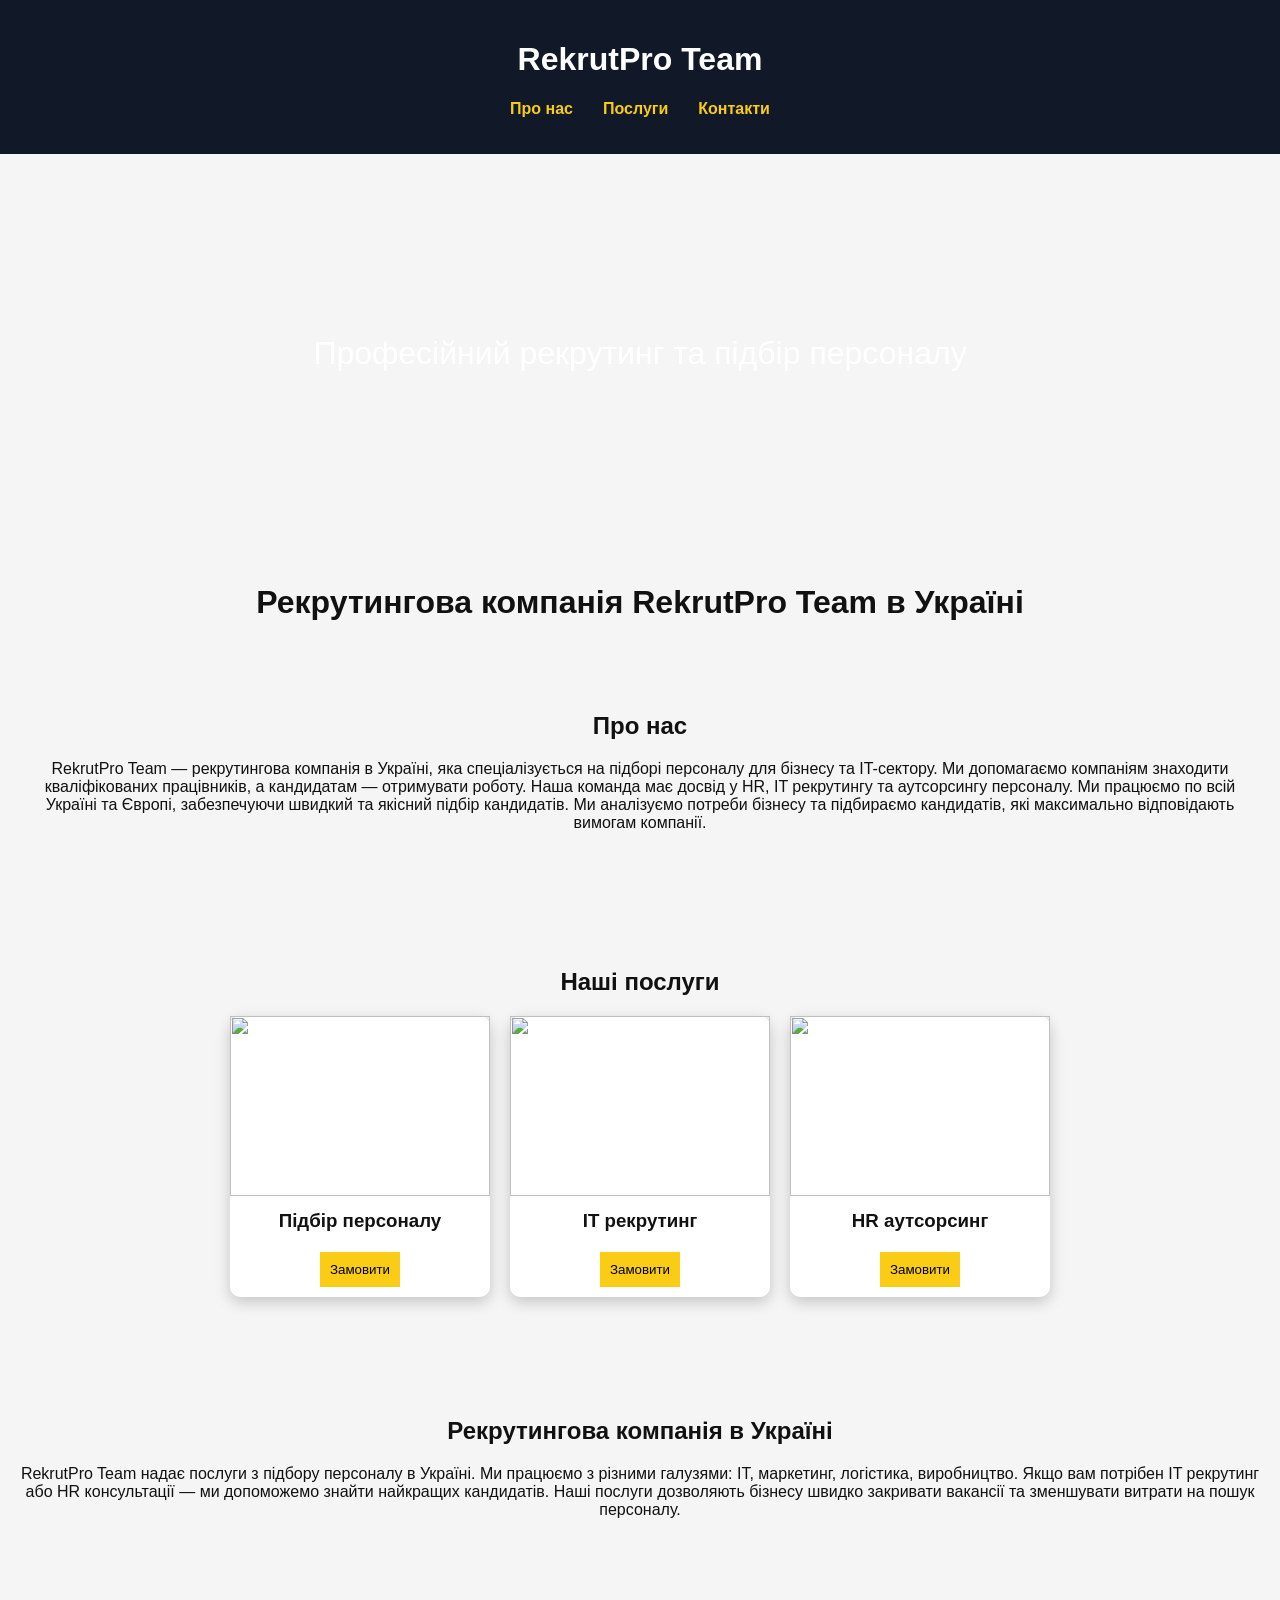
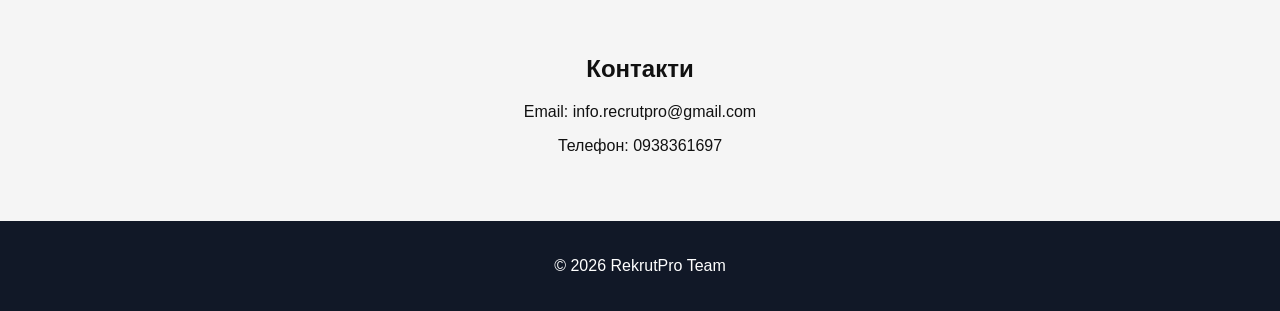
==== index.html @ b3b2c582 "Update index.html" ====
<!DOCTYPE html>
<html lang="uk">
<head>
<meta charset="UTF-8">
<meta name="viewport" content="width=device-width, initial-scale=1.0">

<title>Рекрутингова компанія RekrutPro Team | Підбір персоналу Україна, IT рекрутинг</title>

<meta name="description" content="RekrutPro Team — рекрутингова компанія в Україні. Підбір персоналу, IT рекрутинг, HR аутсорсинг. Допомагаємо бізнесу знаходити працівників.">

<meta name="keywords" content="рекрутингова компанія Україна, підбір персоналу, IT рекрутинг, HR аутсорсинг, робота, вакансії">

<meta name="google-site-verification" content="2Sk3vzw_XpeKOJSFi1EeoQ596B1paVFDFXVEC92yApY" />

<style>
body { margin:0; font-family:'Segoe UI', sans-serif; background:#f5f5f5; color:#111;}
a { text-decoration:none; color:inherit;}

header { background:#111827; color:white; padding:20px 0; text-align:center;}
header h1 { font-size:2rem;}

nav ul { list-style:none; padding:0; display:flex; justify-content:center;}
nav ul li { margin:0 15px;}
nav ul li a { color:#facc15; font-weight:bold;}

.hero {
  background:url("https://images.pexels.com/photos/3184465/pexels-photo-3184465.jpeg") center/cover no-repeat;
  height:400px; display:flex; justify-content:center; align-items:center;
  color:white; font-size:2rem; text-align:center;
}

.section { padding:50px 20px; text-align:center;}
.section h2 { margin-bottom:20px;}

.services { display:flex; flex-wrap:wrap; justify-content:center; gap:20px;}
.card { width:260px; background:white; border-radius:10px; box-shadow:0 5px 15px rgba(0,0,0,0.2);}
.card img { width:100%; height:180px; object-fit:cover;}
.card h3 { margin:10px;}
.card button { background:#facc15; border:none; padding:10px; margin:10px; cursor:pointer;}

footer { background:#111827; color:white; text-align:center; padding:20px;}
</style>
</head>

<body>

<header>
  <h1>RekrutPro Team</h1>
  <nav>
    <ul>
      <li><a href="#about">Про нас</a></li>
      <li><a href="#services">Послуги</a></li>
      <li><a href="#contact">Контакти</a></li>
    </ul>
  </nav>
</header>

<div class="hero">
  Професійний рекрутинг та підбір персоналу
</div>

<!-- ГОЛОВНИЙ H1 -->
<h1 style="text-align:center; margin-top:30px;">
Рекрутингова компанія RekrutPro Team в Україні
</h1>

<div id="about" class="section">
  <h2>Про нас</h2>
  <p>
  RekrutPro Team — рекрутингова компанія в Україні, яка спеціалізується на підборі персоналу для бізнесу та IT-сектору.
  Ми допомагаємо компаніям знаходити кваліфікованих працівників, а кандидатам — отримувати роботу.

  Наша команда має досвід у HR, IT рекрутингу та аутсорсингу персоналу. Ми працюємо по всій Україні та Європі,
  забезпечуючи швидкий та якісний підбір кандидатів.

  Ми аналізуємо потреби бізнесу та підбираємо кандидатів, які максимально відповідають вимогам компанії.
  </p>
</div>

<div id="services" class="section">
  <h2>Наші послуги</h2>
  <div class="services">
    <div class="card">
      <img src="https://images.pexels.com/photos/3184292/pexels-photo-3184292.jpeg">
      <h3>Підбір персоналу</h3>
      <button>Замовити</button>
    </div>
    <div class="card">
      <img src="https://images.pexels.com/photos/1181615/pexels-photo-1181615.jpeg">
      <h3>IT рекрутинг</h3>
      <button>Замовити</button>
    </div>
    <div class="card">
      <img src="https://images.pexels.com/photos/3184460/pexels-photo-3184460.jpeg">
      <h3>HR аутсорсинг</h3>
      <button>Замовити</button>
    </div>
  </div>
</div>

<!-- ДОДАТКОВИЙ SEO БЛОК -->
<div class="section">
  <h2>Рекрутингова компанія в Україні</h2>
  <p>
  RekrutPro Team надає послуги з підбору персоналу в Україні. Ми працюємо з різними галузями:
  IT, маркетинг, логістика, виробництво.

  Якщо вам потрібен IT рекрутинг або HR консультації — ми допоможемо знайти найкращих кандидатів.
  Наші послуги дозволяють бізнесу швидко закривати вакансії та зменшувати витрати на пошук персоналу.
  </p>
</div>

<div id="contact" class="section">
  <h2>Контакти</h2>
  <p>Email: info.recrutpro@gmail.com</p>
  <p>Телефон: 0938361697</p>
</div>

<footer>
  <p>© 2026 RekrutPro Team</p>
</footer>

</body>
</html>
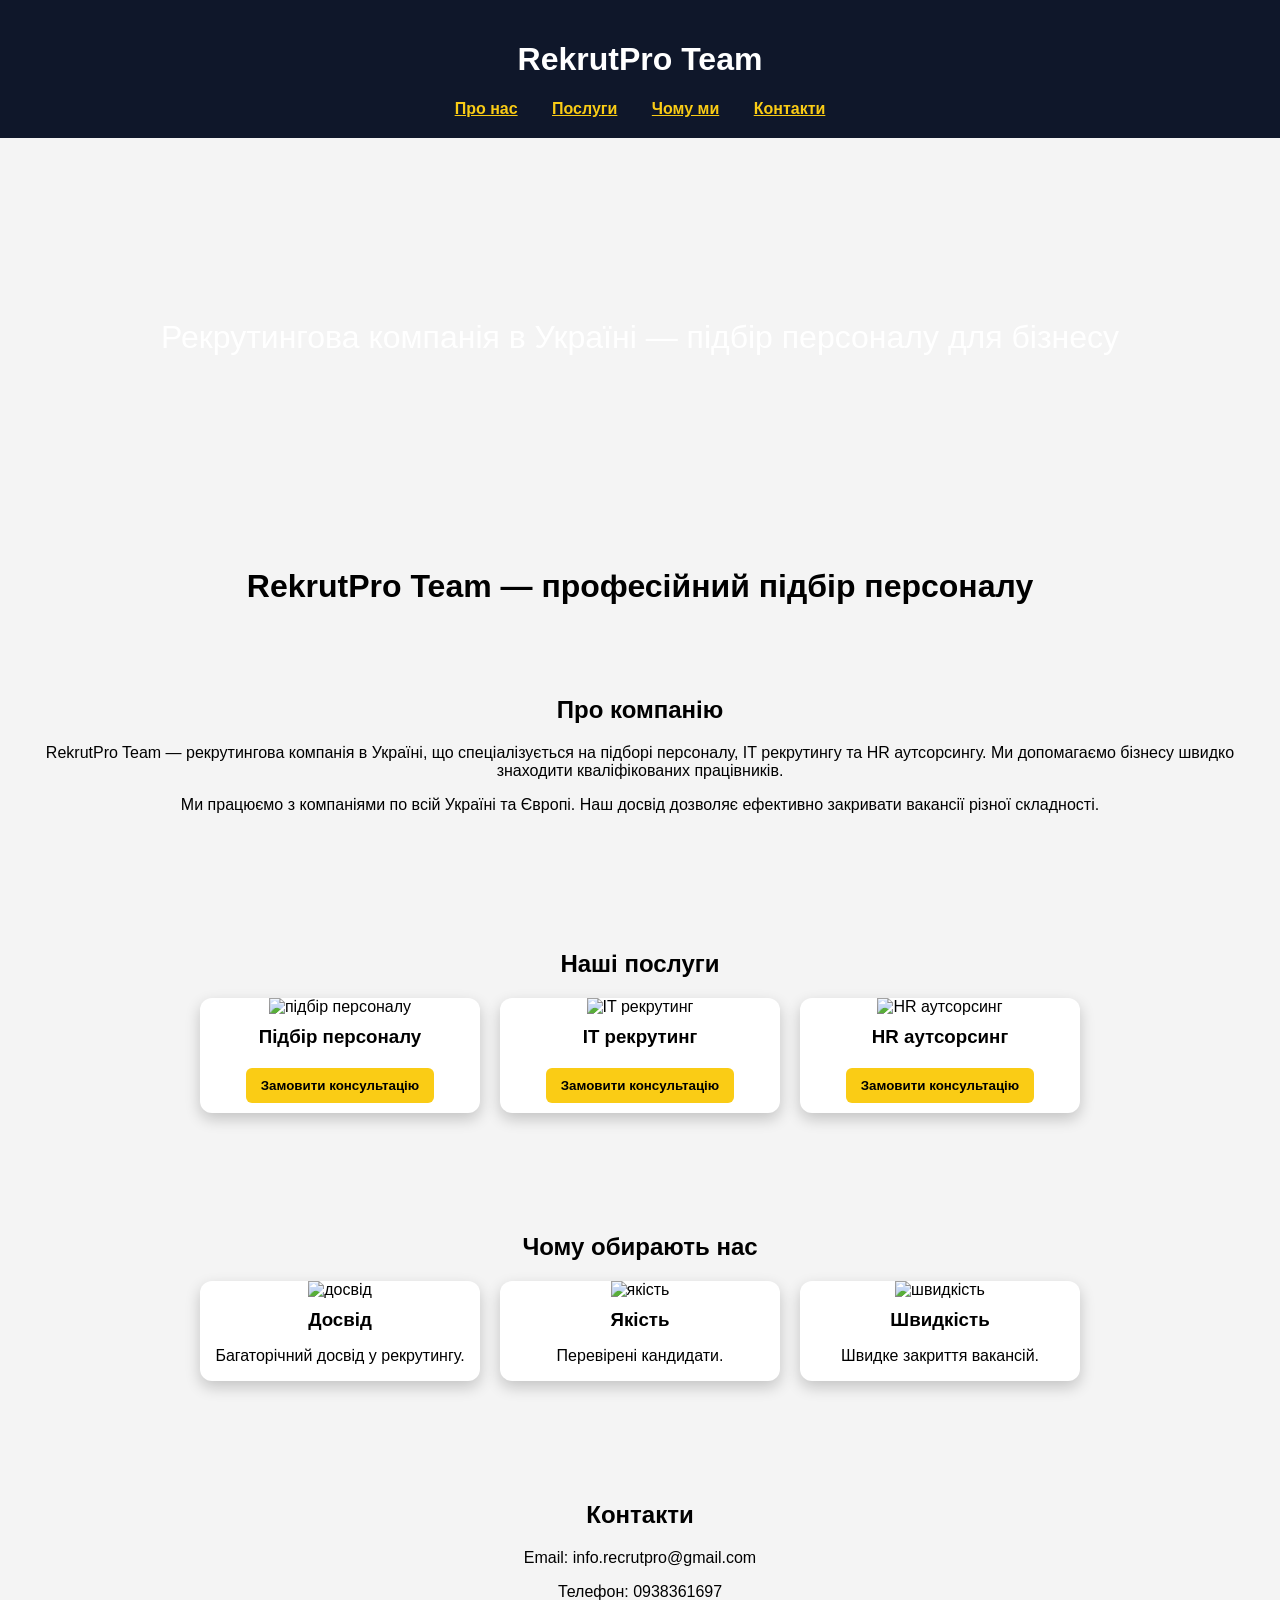
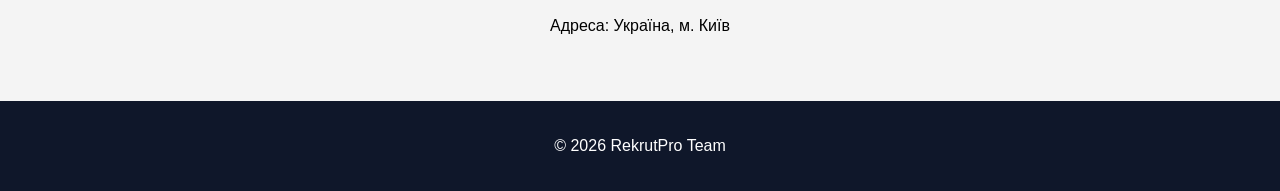
==== commit 6567701c: "Update index.html" ====
--- a/index.html
+++ b/index.html
@@ -4,121 +4,166 @@
 <meta charset="UTF-8">
 <meta name="viewport" content="width=device-width, initial-scale=1.0">
 
-<title>Рекрутингова компанія RekrutPro Team | Підбір персоналу Україна, IT рекрутинг</title>
+<title>RekrutPro Team | Рекрутингова компанія в Україні | Підбір персоналу</title>
 
-<meta name="description" content="RekrutPro Team — рекрутингова компанія в Україні. Підбір персоналу, IT рекрутинг, HR аутсорсинг. Допомагаємо бізнесу знаходити працівників.">
-
-<meta name="keywords" content="рекрутингова компанія Україна, підбір персоналу, IT рекрутинг, HR аутсорсинг, робота, вакансії">
-
-<meta name="google-site-verification" content="2Sk3vzw_XpeKOJSFi1EeoQ596B1paVFDFXVEC92yApY" />
+<meta name="description" content="RekrutPro Team — професійна рекрутингова компанія. Підбір персоналу, IT рекрутинг, HR аутсорсинг.">
+<meta name="keywords" content="рекрутинг, підбір персоналу, HR, IT рекрутинг, Україна">
 
 <style>
-body { margin:0; font-family:'Segoe UI', sans-serif; background:#f5f5f5; color:#111;}
-a { text-decoration:none; color:inherit;}
+body {margin:0;font-family:Arial;background:#f4f4f4;}
+header {background:#0f172a;color:white;padding:20px;text-align:center;}
+nav a {margin:0 15px;color:#facc15;font-weight:bold;}
+.hero {
+ background:url('https://images.pexels.com/photos/3184465/pexels-photo-3184465.jpeg') center/cover;
+ height:400px;color:white;display:flex;justify-content:center;align-items:center;
+ font-size:2rem;text-align:center;
+}
+.section {padding:50px 20px;text-align:center;}
+.cards {display:flex;flex-wrap:wrap;justify-content:center;gap:20px;}
+.card {
+ width:280px;background:white;border-radius:12px;
+ box-shadow:0 6px 15px rgba(0,0,0,0.2);overflow:hidden;
+}
+.card img {width:100%;height:180px;object-fit:cover;}
+.card h3 {margin:10px;}
+.card button {
+ background:#facc15;border:none;padding:10px 15px;margin:10px;
+ cursor:pointer;font-weight:bold;border-radius:6px;
+}
+.card button:hover {background:#eab308;}
 
-header { background:#111827; color:white; padding:20px 0; text-align:center;}
-header h1 { font-size:2rem;}
+footer {background:#0f172a;color:white;text-align:center;padding:20px;}
 
-nav ul { list-style:none; padding:0; display:flex; justify-content:center;}
-nav ul li { margin:0 15px;}
-nav ul li a { color:#facc15; font-weight:bold;}
-
-.hero {
-  background:url("https://images.pexels.com/photos/3184465/pexels-photo-3184465.jpeg") center/cover no-repeat;
-  height:400px; display:flex; justify-content:center; align-items:center;
-  color:white; font-size:2rem; text-align:center;
+#popup {
+ display:none;position:fixed;top:0;left:0;width:100%;height:100%;
+ background:rgba(0,0,0,0.7);justify-content:center;align-items:center;
 }
-
-.section { padding:50px 20px; text-align:center;}
-.section h2 { margin-bottom:20px;}
-
-.services { display:flex; flex-wrap:wrap; justify-content:center; gap:20px;}
-.card { width:260px; background:white; border-radius:10px; box-shadow:0 5px 15px rgba(0,0,0,0.2);}
-.card img { width:100%; height:180px; object-fit:cover;}
-.card h3 { margin:10px;}
-.card button { background:#facc15; border:none; padding:10px; margin:10px; cursor:pointer;}
-
-footer { background:#111827; color:white; text-align:center; padding:20px;}
+.popup-box {
+ background:white;padding:25px;border-radius:10px;width:300px;
+}
+.popup-box input, .popup-box button {
+ width:100%;margin:10px 0;padding:10px;
+}
 </style>
 </head>
 
 <body>
 
 <header>
-  <h1>RekrutPro Team</h1>
-  <nav>
-    <ul>
-      <li><a href="#about">Про нас</a></li>
-      <li><a href="#services">Послуги</a></li>
-      <li><a href="#contact">Контакти</a></li>
-    </ul>
-  </nav>
+<h1>RekrutPro Team</h1>
+<nav>
+<a href="#about">Про нас</a>
+<a href="#services">Послуги</a>
+<a href="#why">Чому ми</a>
+<a href="#contact">Контакти</a>
+</nav>
 </header>
 
 <div class="hero">
-  Професійний рекрутинг та підбір персоналу
+Рекрутингова компанія в Україні — підбір персоналу для бізнесу
 </div>
 
-<!-- ГОЛОВНИЙ H1 -->
-<h1 style="text-align:center; margin-top:30px;">
-Рекрутингова компанія RekrutPro Team в Україні
+<h1 style="text-align:center;margin-top:30px;">
+RekrutPro Team — професійний підбір персоналу
 </h1>
 
 <div id="about" class="section">
-  <h2>Про нас</h2>
-  <p>
-  RekrutPro Team — рекрутингова компанія в Україні, яка спеціалізується на підборі персоналу для бізнесу та IT-сектору.
-  Ми допомагаємо компаніям знаходити кваліфікованих працівників, а кандидатам — отримувати роботу.
-
-  Наша команда має досвід у HR, IT рекрутингу та аутсорсингу персоналу. Ми працюємо по всій Україні та Європі,
-  забезпечуючи швидкий та якісний підбір кандидатів.
-
-  Ми аналізуємо потреби бізнесу та підбираємо кандидатів, які максимально відповідають вимогам компанії.
-  </p>
+<h2>Про компанію</h2>
+<p>
+RekrutPro Team — рекрутингова компанія в Україні, що спеціалізується на підборі персоналу, IT рекрутингу та HR аутсорсингу.
+Ми допомагаємо бізнесу швидко знаходити кваліфікованих працівників.
+</p>
+<p>
+Ми працюємо з компаніями по всій Україні та Європі. Наш досвід дозволяє ефективно закривати вакансії різної складності.
+</p>
 </div>
 
 <div id="services" class="section">
-  <h2>Наші послуги</h2>
-  <div class="services">
-    <div class="card">
-      <img src="https://images.pexels.com/photos/3184292/pexels-photo-3184292.jpeg">
-      <h3>Підбір персоналу</h3>
-      <button>Замовити</button>
-    </div>
-    <div class="card">
-      <img src="https://images.pexels.com/photos/1181615/pexels-photo-1181615.jpeg">
-      <h3>IT рекрутинг</h3>
-      <button>Замовити</button>
-    </div>
-    <div class="card">
-      <img src="https://images.pexels.com/photos/3184460/pexels-photo-3184460.jpeg">
-      <h3>HR аутсорсинг</h3>
-      <button>Замовити</button>
-    </div>
-  </div>
+<h2>Наші послуги</h2>
+
+<div class="cards">
+
+<div class="card">
+<img src="https://images.pexels.com/photos/3184292/pexels-photo-3184292.jpeg" alt="підбір персоналу">
+<h3>Підбір персоналу</h3>
+<button onclick="openPopup()">Замовити консультацію</button>
 </div>
 
-<!-- ДОДАТКОВИЙ SEO БЛОК -->
-<div class="section">
-  <h2>Рекрутингова компанія в Україні</h2>
-  <p>
-  RekrutPro Team надає послуги з підбору персоналу в Україні. Ми працюємо з різними галузями:
-  IT, маркетинг, логістика, виробництво.
+<div class="card">
+<img src="https://images.pexels.com/photos/1181615/pexels-photo-1181615.jpeg" alt="IT рекрутинг">
+<h3>IT рекрутинг</h3>
+<button onclick="openPopup()">Замовити консультацію</button>
+</div>
 
-  Якщо вам потрібен IT рекрутинг або HR консультації — ми допоможемо знайти найкращих кандидатів.
-  Наші послуги дозволяють бізнесу швидко закривати вакансії та зменшувати витрати на пошук персоналу.
-  </p>
+<div class="card">
+<img src="https://images.pexels.com/photos/3184460/pexels-photo-3184460.jpeg" alt="HR аутсорсинг">
+<h3>HR аутсорсинг</h3>
+<button onclick="openPopup()">Замовити консультацію</button>
+</div>
+
+</div>
+</div>
+
+<div id="why" class="section">
+<h2>Чому обирають нас</h2>
+
+<div class="cards">
+
+<div class="card">
+<img src="https://images.pexels.com/photos/3184468/pexels-photo-3184468.jpeg" alt="досвід">
+<h3>Досвід</h3>
+<p>Багаторічний досвід у рекрутингу.</p>
+</div>
+
+<div class="card">
+<img src="https://images.pexels.com/photos/3184292/pexels-photo-3184292.jpeg" alt="якість">
+<h3>Якість</h3>
+<p>Перевірені кандидати.</p>
+</div>
+
+<div class="card">
+<img src="https://images.pexels.com/photos/1181615/pexels-photo-1181615.jpeg" alt="швидкість">
+<h3>Швидкість</h3>
+<p>Швидке закриття вакансій.</p>
+</div>
+
+</div>
 </div>
 
 <div id="contact" class="section">
-  <h2>Контакти</h2>
-  <p>Email: info.recrutpro@gmail.com</p>
-  <p>Телефон: 0938361697</p>
+<h2>Контакти</h2>
+<p>Email: info.recrutpro@gmail.com</p>
+<p>Телефон: 0938361697</p>
+<p>Адреса: Україна, м. Київ</p>
 </div>
 
 <footer>
-  <p>© 2026 RekrutPro Team</p>
+<p>© 2026 RekrutPro Team</p>
 </footer>
+
+<!-- POPUP -->
+<div id="popup">
+<div class="popup-box">
+<h3>Заявка на консультацію</h3>
+<input type="text" placeholder="Ім'я">
+<input type="tel" placeholder="Телефон">
+<button onclick="sendForm()">Відправити</button>
+<button onclick="closePopup()">Закрити</button>
+</div>
+</div>
+
+<script>
+function openPopup(){
+ document.getElementById("popup").style.display="flex";
+}
+function closePopup(){
+ document.getElementById("popup").style.display="none";
+}
+function sendForm(){
+ alert("Заявка відправлена!");
+ closePopup();
+}
+</script>
 
 </body>
 </html>
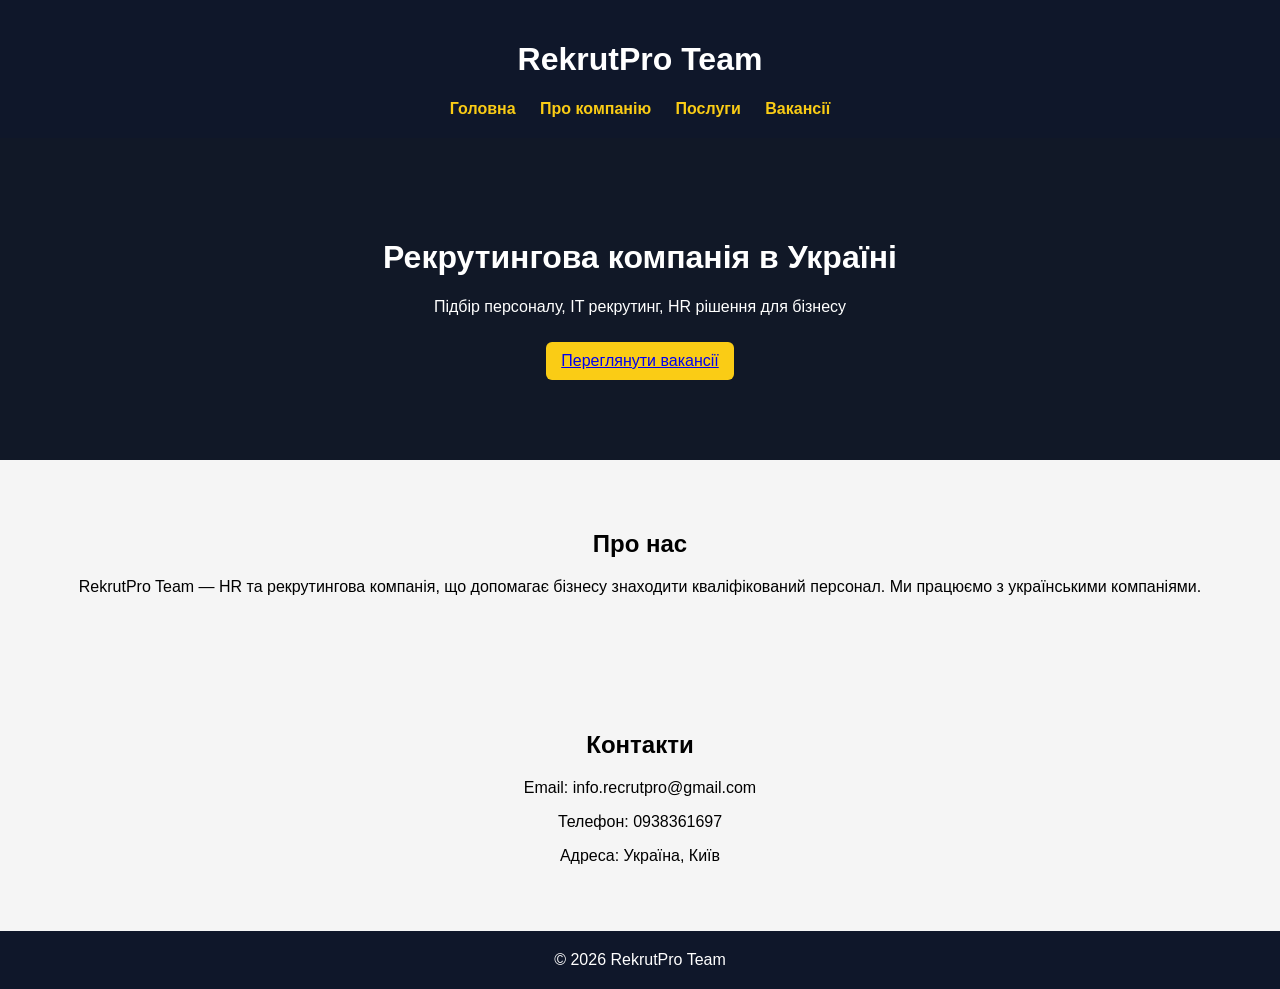
==== commit 9fca3422: "Update index.html" ====
--- a/index.html
+++ b/index.html
@@ -4,46 +4,21 @@
 <meta charset="UTF-8">
 <meta name="viewport" content="width=device-width, initial-scale=1.0">
 
-<title>RekrutPro Team | Рекрутингова компанія в Україні | Підбір персоналу</title>
+<title>RekrutPro Team | Рекрутингова компанія Україна</title>
 
-<meta name="description" content="RekrutPro Team — професійна рекрутингова компанія. Підбір персоналу, IT рекрутинг, HR аутсорсинг.">
-<meta name="keywords" content="рекрутинг, підбір персоналу, HR, IT рекрутинг, Україна">
+<meta name="description" content="RekrutPro Team — рекрутингова компанія. Підбір персоналу, IT рекрутинг, HR послуги.">
 
 <style>
-body {margin:0;font-family:Arial;background:#f4f4f4;}
-header {background:#0f172a;color:white;padding:20px;text-align:center;}
-nav a {margin:0 15px;color:#facc15;font-weight:bold;}
-.hero {
- background:url('https://images.pexels.com/photos/3184465/pexels-photo-3184465.jpeg') center/cover;
- height:400px;color:white;display:flex;justify-content:center;align-items:center;
- font-size:2rem;text-align:center;
+body{margin:0;font-family:Arial;background:#f5f5f5;}
+header{background:#0f172a;color:white;padding:20px;text-align:center;}
+nav a{color:#facc15;margin:0 10px;text-decoration:none;font-weight:bold;}
+.hero{
+background:#111827;color:white;padding:80px 20px;text-align:center;
 }
-.section {padding:50px 20px;text-align:center;}
-.cards {display:flex;flex-wrap:wrap;justify-content:center;gap:20px;}
-.card {
- width:280px;background:white;border-radius:12px;
- box-shadow:0 6px 15px rgba(0,0,0,0.2);overflow:hidden;
-}
-.card img {width:100%;height:180px;object-fit:cover;}
-.card h3 {margin:10px;}
-.card button {
- background:#facc15;border:none;padding:10px 15px;margin:10px;
- cursor:pointer;font-weight:bold;border-radius:6px;
-}
-.card button:hover {background:#eab308;}
-
-footer {background:#0f172a;color:white;text-align:center;padding:20px;}
-
-#popup {
- display:none;position:fixed;top:0;left:0;width:100%;height:100%;
- background:rgba(0,0,0,0.7);justify-content:center;align-items:center;
-}
-.popup-box {
- background:white;padding:25px;border-radius:10px;width:300px;
-}
-.popup-box input, .popup-box button {
- width:100%;margin:10px 0;padding:10px;
-}
+.section{padding:50px 20px;text-align:center;}
+.card{background:white;padding:20px;margin:10px;border-radius:10px;display:inline-block;width:250px;}
+.btn{background:#facc15;padding:10px 15px;display:inline-block;margin-top:10px;border-radius:6px;}
+footer{background:#0f172a;color:white;text-align:center;padding:20px;}
 </style>
 </head>
 
@@ -52,118 +27,35 @@
 <header>
 <h1>RekrutPro Team</h1>
 <nav>
-<a href="#about">Про нас</a>
-<a href="#services">Послуги</a>
-<a href="#why">Чому ми</a>
-<a href="#contact">Контакти</a>
+<a href="index.html">Головна</a>
+<a href="about.html">Про компанію</a>
+<a href="services.html">Послуги</a>
+<a href="jobs.html">Вакансії</a>
 </nav>
 </header>
 
 <div class="hero">
-Рекрутингова компанія в Україні — підбір персоналу для бізнесу
+<h1>Рекрутингова компанія в Україні</h1>
+<p>Підбір персоналу, IT рекрутинг, HR рішення для бізнесу</p>
+<a class="btn" href="jobs.html">Переглянути вакансії</a>
 </div>
 
-<h1 style="text-align:center;margin-top:30px;">
-RekrutPro Team — професійний підбір персоналу
-</h1>
-
-<div id="about" class="section">
-<h2>Про компанію</h2>
+<div class="section">
+<h2>Про нас</h2>
 <p>
-RekrutPro Team — рекрутингова компанія в Україні, що спеціалізується на підборі персоналу, IT рекрутингу та HR аутсорсингу.
-Ми допомагаємо бізнесу швидко знаходити кваліфікованих працівників.
-</p>
-<p>
-Ми працюємо з компаніями по всій Україні та Європі. Наш досвід дозволяє ефективно закривати вакансії різної складності.
+RekrutPro Team — HR та рекрутингова компанія, що допомагає бізнесу знаходити кваліфікований персонал.
+Ми працюємо з українськими компаніями.
 </p>
 </div>
 
-<div id="services" class="section">
-<h2>Наші послуги</h2>
-
-<div class="cards">
-
-<div class="card">
-<img src="https://images.pexels.com/photos/3184292/pexels-photo-3184292.jpeg" alt="підбір персоналу">
-<h3>Підбір персоналу</h3>
-<button onclick="openPopup()">Замовити консультацію</button>
-</div>
-
-<div class="card">
-<img src="https://images.pexels.com/photos/1181615/pexels-photo-1181615.jpeg" alt="IT рекрутинг">
-<h3>IT рекрутинг</h3>
-<button onclick="openPopup()">Замовити консультацію</button>
-</div>
-
-<div class="card">
-<img src="https://images.pexels.com/photos/3184460/pexels-photo-3184460.jpeg" alt="HR аутсорсинг">
-<h3>HR аутсорсинг</h3>
-<button onclick="openPopup()">Замовити консультацію</button>
-</div>
-
-</div>
-</div>
-
-<div id="why" class="section">
-<h2>Чому обирають нас</h2>
-
-<div class="cards">
-
-<div class="card">
-<img src="https://images.pexels.com/photos/3184468/pexels-photo-3184468.jpeg" alt="досвід">
-<h3>Досвід</h3>
-<p>Багаторічний досвід у рекрутингу.</p>
-</div>
-
-<div class="card">
-<img src="https://images.pexels.com/photos/3184292/pexels-photo-3184292.jpeg" alt="якість">
-<h3>Якість</h3>
-<p>Перевірені кандидати.</p>
-</div>
-
-<div class="card">
-<img src="https://images.pexels.com/photos/1181615/pexels-photo-1181615.jpeg" alt="швидкість">
-<h3>Швидкість</h3>
-<p>Швидке закриття вакансій.</p>
-</div>
-
-</div>
-</div>
-
-<div id="contact" class="section">
+<div class="section">
 <h2>Контакти</h2>
 <p>Email: info.recrutpro@gmail.com</p>
 <p>Телефон: 0938361697</p>
-<p>Адреса: Україна, м. Київ</p>
+<p>Адреса: Україна, Київ</p>
 </div>
 
-<footer>
-<p>© 2026 RekrutPro Team</p>
-</footer>
-
-<!-- POPUP -->
-<div id="popup">
-<div class="popup-box">
-<h3>Заявка на консультацію</h3>
-<input type="text" placeholder="Ім'я">
-<input type="tel" placeholder="Телефон">
-<button onclick="sendForm()">Відправити</button>
-<button onclick="closePopup()">Закрити</button>
-</div>
-</div>
-
-<script>
-function openPopup(){
- document.getElementById("popup").style.display="flex";
-}
-function closePopup(){
- document.getElementById("popup").style.display="none";
-}
-function sendForm(){
- alert("Заявка відправлена!");
- closePopup();
-}
-</script>
+<footer>© 2026 RekrutPro Team</footer>
 
 </body>
 </html>
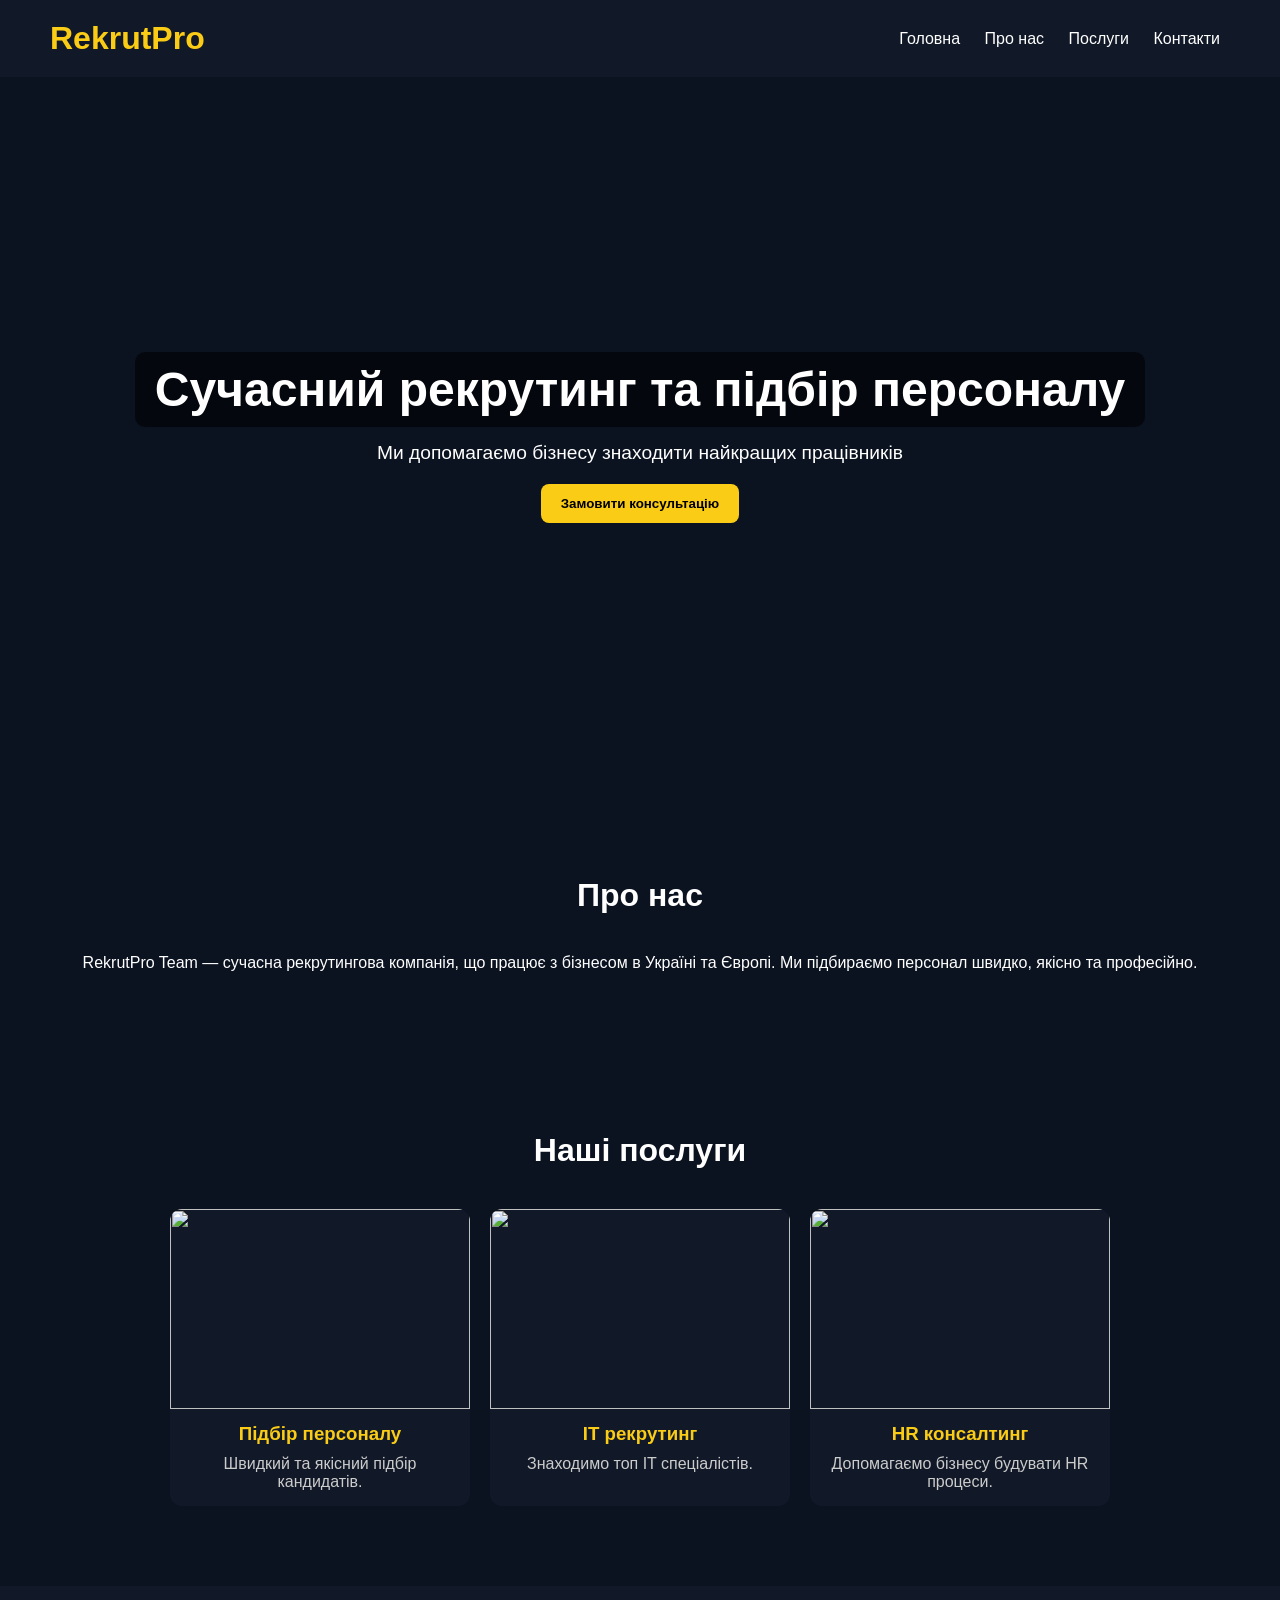
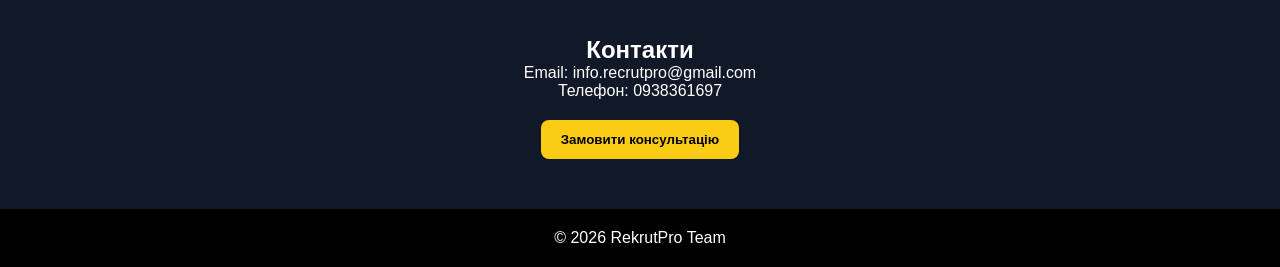
==== commit 73cc9000: "Update index.html" ====
--- a/index.html
+++ b/index.html
@@ -4,58 +4,192 @@
 <meta charset="UTF-8">
 <meta name="viewport" content="width=device-width, initial-scale=1.0">
 
-<title>RekrutPro Team | Рекрутингова компанія Україна</title>
-
-<meta name="description" content="RekrutPro Team — рекрутингова компанія. Підбір персоналу, IT рекрутинг, HR послуги.">
+<title>RekrutPro Team | Сучасний рекрутинг</title>
 
 <style>
-body{margin:0;font-family:Arial;background:#f5f5f5;}
-header{background:#0f172a;color:white;padding:20px;text-align:center;}
-nav a{color:#facc15;margin:0 10px;text-decoration:none;font-weight:bold;}
+*{margin:0;padding:0;box-sizing:border-box;font-family:Arial;}
+
+body{background:#0b1220;color:white;}
+
+header{
+display:flex;
+justify-content:space-between;
+align-items:center;
+padding:20px 50px;
+background:#111827;
+position:sticky;
+top:0;
+}
+
+header h1{color:#facc15;}
+
+nav a{
+color:white;
+margin:0 10px;
+text-decoration:none;
+}
+
 .hero{
-background:#111827;color:white;padding:80px 20px;text-align:center;
+height:80vh;
+background:url("https://images.pexels.com/photos/3184465/pexels-photo-3184465.jpeg") center/cover;
+display:flex;
+flex-direction:column;
+justify-content:center;
+align-items:center;
+text-align:center;
 }
-.section{padding:50px 20px;text-align:center;}
-.card{background:white;padding:20px;margin:10px;border-radius:10px;display:inline-block;width:250px;}
-.btn{background:#facc15;padding:10px 15px;display:inline-block;margin-top:10px;border-radius:6px;}
-footer{background:#0f172a;color:white;text-align:center;padding:20px;}
+
+.hero h1{
+font-size:3rem;
+background:rgba(0,0,0,0.6);
+padding:10px 20px;
+border-radius:10px;
+}
+
+.hero p{
+margin-top:15px;
+font-size:1.2rem;
+}
+
+.btn{
+margin-top:20px;
+padding:12px 20px;
+background:#facc15;
+color:black;
+border:none;
+border-radius:8px;
+cursor:pointer;
+font-weight:bold;
+}
+
+.section{
+padding:80px 50px;
+text-align:center;
+}
+
+.section h2{
+margin-bottom:40px;
+font-size:2rem;
+}
+
+.cards{
+display:flex;
+flex-wrap:wrap;
+justify-content:center;
+gap:20px;
+}
+
+.card{
+background:#111827;
+width:300px;
+border-radius:12px;
+overflow:hidden;
+transition:0.3s;
+}
+
+.card:hover{
+transform:scale(1.05);
+}
+
+.card img{
+width:100%;
+height:200px;
+object-fit:cover;
+}
+
+.card h3{
+padding:10px;
+color:#facc15;
+}
+
+.card p{
+padding:0 10px 15px;
+color:#ccc;
+}
+
+.contact{
+background:#111827;
+padding:50px;
+text-align:center;
+}
+
+footer{
+padding:20px;
+text-align:center;
+background:#000;
+}
 </style>
 </head>
 
 <body>
 
 <header>
-<h1>RekrutPro Team</h1>
+<h1>RekrutPro</h1>
 <nav>
-<a href="index.html">Головна</a>
-<a href="about.html">Про компанію</a>
-<a href="services.html">Послуги</a>
-<a href="jobs.html">Вакансії</a>
+<a href="#home">Головна</a>
+<a href="#about">Про нас</a>
+<a href="#services">Послуги</a>
+<a href="#contact">Контакти</a>
 </nav>
 </header>
 
-<div class="hero">
-<h1>Рекрутингова компанія в Україні</h1>
-<p>Підбір персоналу, IT рекрутинг, HR рішення для бізнесу</p>
-<a class="btn" href="jobs.html">Переглянути вакансії</a>
+<!-- HERO -->
+<div class="hero" id="home">
+<h1>Сучасний рекрутинг та підбір персоналу</h1>
+<p>Ми допомагаємо бізнесу знаходити найкращих працівників</p>
+<button class="btn">Замовити консультацію</button>
 </div>
 
-<div class="section">
+<!-- ABOUT -->
+<div class="section" id="about">
 <h2>Про нас</h2>
 <p>
-RekrutPro Team — HR та рекрутингова компанія, що допомагає бізнесу знаходити кваліфікований персонал.
-Ми працюємо з українськими компаніями.
+RekrutPro Team — сучасна рекрутингова компанія, що працює з бізнесом в Україні та Європі.
+Ми підбираємо персонал швидко, якісно та професійно.
 </p>
 </div>
 
-<div class="section">
+<!-- SERVICES -->
+<div class="section" id="services">
+<h2>Наші послуги</h2>
+
+<div class="cards">
+
+<div class="card">
+<img src="https://images.pexels.com/photos/3184292/pexels-photo-3184292.jpeg">
+<h3>Підбір персоналу</h3>
+<p>Швидкий та якісний підбір кандидатів.</p>
+</div>
+
+<div class="card">
+<img src="https://images.pexels.com/photos/1181615/pexels-photo-1181615.jpeg">
+<h3>IT рекрутинг</h3>
+<p>Знаходимо топ IT спеціалістів.</p>
+</div>
+
+<div class="card">
+<img src="https://images.pexels.com/photos/3184460/pexels-photo-3184460.jpeg">
+<h3>HR консалтинг</h3>
+<p>Допомагаємо бізнесу будувати HR процеси.</p>
+</div>
+
+</div>
+</div>
+
+<!-- CONTACT -->
+<div class="contact" id="contact">
 <h2>Контакти</h2>
 <p>Email: info.recrutpro@gmail.com</p>
 <p>Телефон: 0938361697</p>
-<p>Адреса: Україна, Київ</p>
+
+<button class="btn" onclick="alert('Ми звʼяжемось з вами!')">
+Замовити консультацію
+</button>
 </div>
 
-<footer>© 2026 RekrutPro Team</footer>
+<footer>
+© 2026 RekrutPro Team
+</footer>
 
 </body>
 </html>
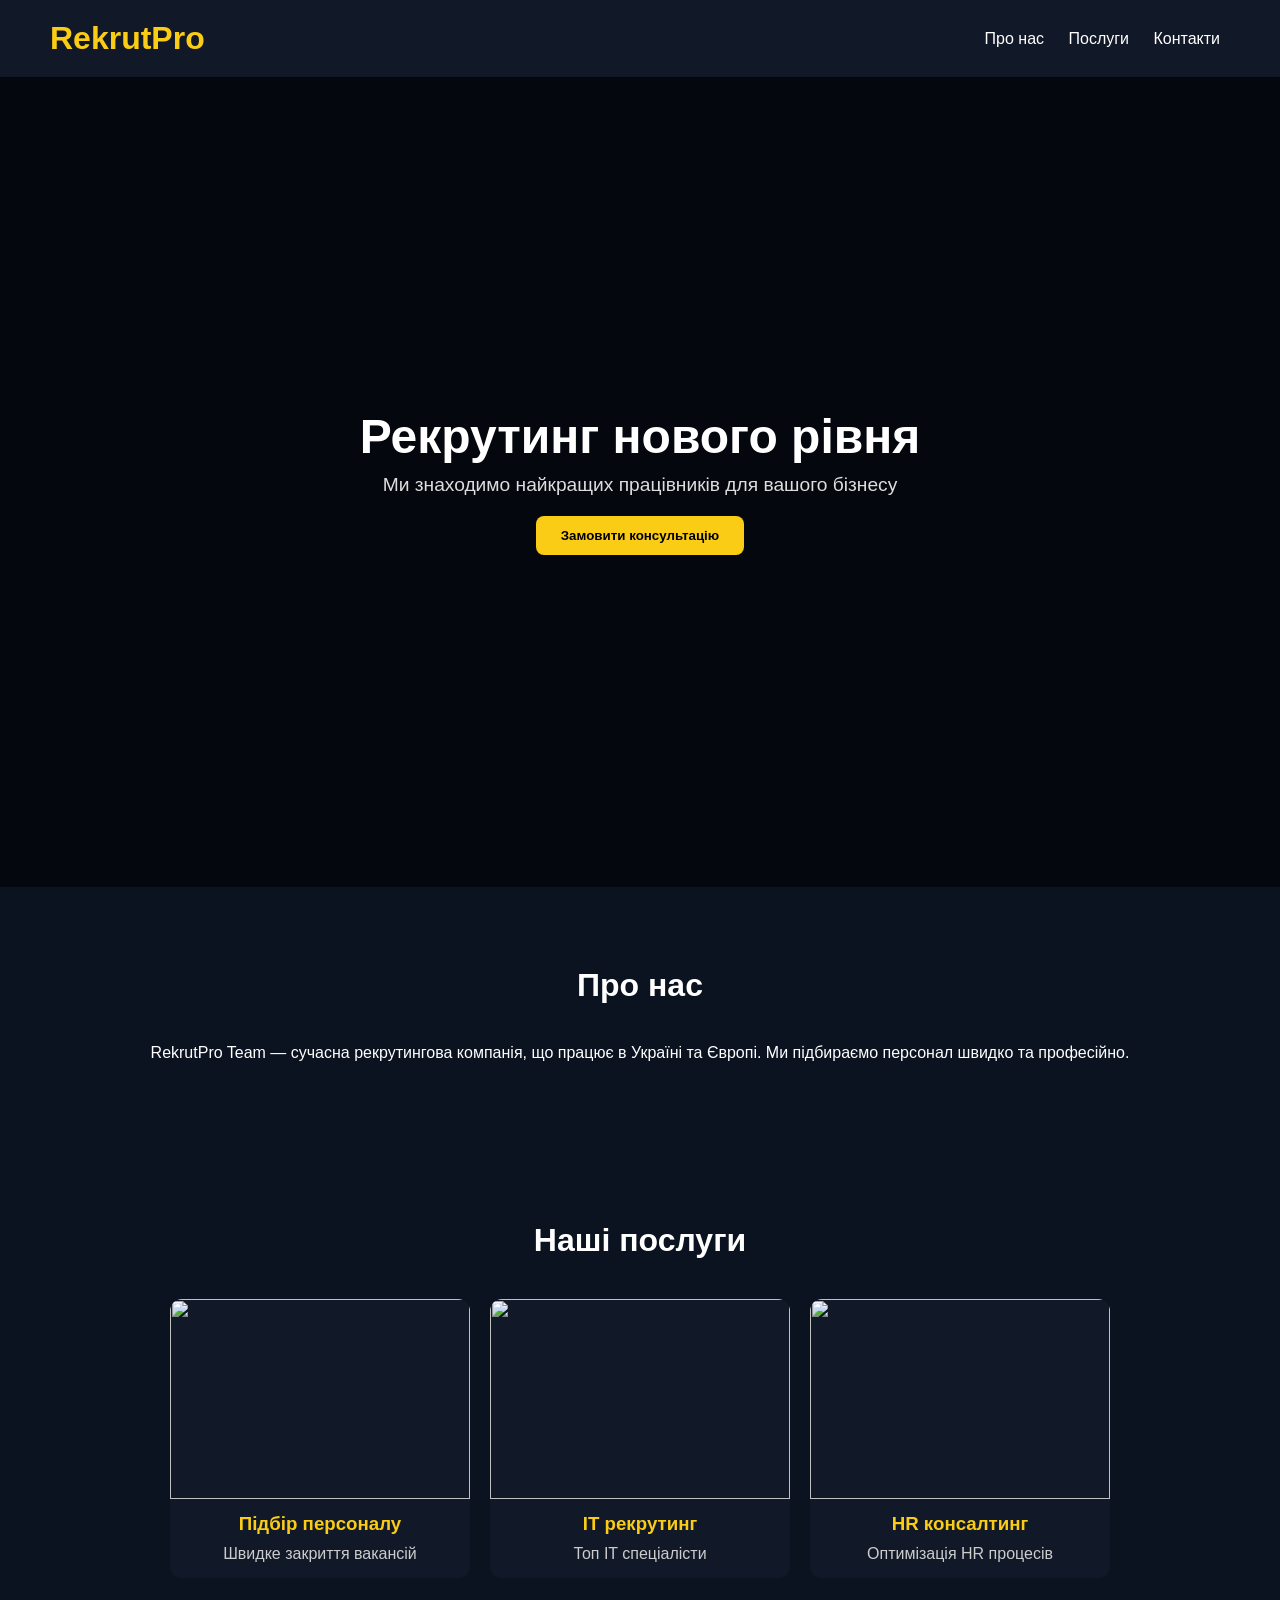
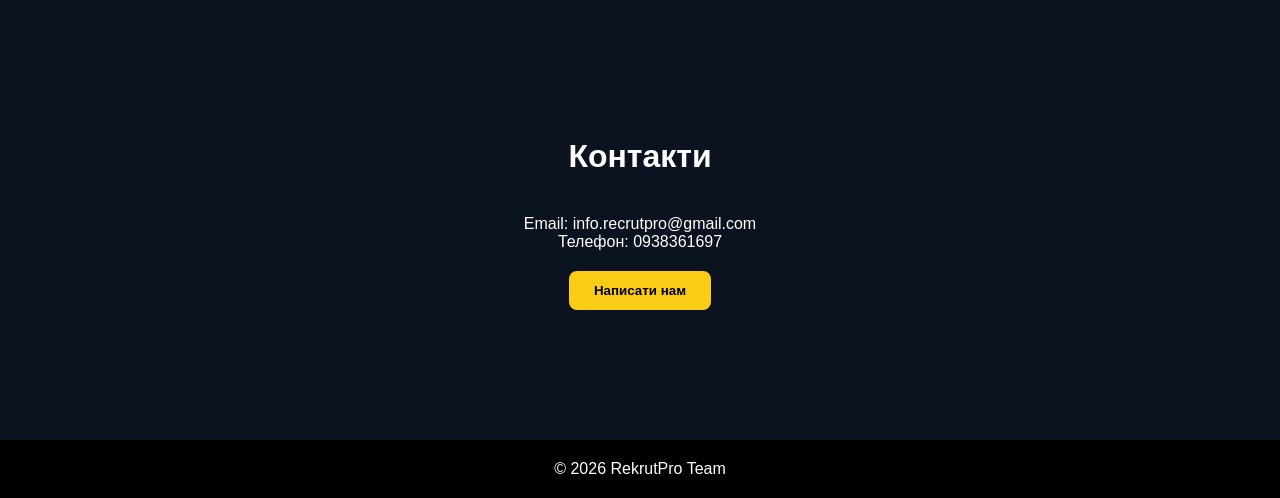
==== commit 1a009cc5: "Update index.html" ====
--- a/index.html
+++ b/index.html
@@ -9,8 +9,13 @@
 <style>
 *{margin:0;padding:0;box-sizing:border-box;font-family:Arial;}
 
-body{background:#0b1220;color:white;}
-
+body{
+background:#0b1220;
+color:white;
+scroll-behavior:smooth;
+}
+
+/* HEADER */
 header{
 display:flex;
 justify-content:space-between;
@@ -19,6 +24,7 @@
 background:#111827;
 position:sticky;
 top:0;
+z-index:1000;
 }
 
 header h1{color:#facc15;}
@@ -27,51 +33,75 @@
 color:white;
 margin:0 10px;
 text-decoration:none;
-}
-
+transition:0.3s;
+}
+
+nav a:hover{color:#facc15;}
+
+/* HERO */
 .hero{
-height:80vh;
+height:90vh;
 background:url("https://images.pexels.com/photos/3184465/pexels-photo-3184465.jpeg") center/cover;
 display:flex;
 flex-direction:column;
 justify-content:center;
 align-items:center;
 text-align:center;
+position:relative;
+}
+
+.hero::after{
+content:"";
+position:absolute;
+top:0;left:0;
+width:100%;height:100%;
+background:rgba(0,0,0,0.6);
+}
+
+.hero-content{
+position:relative;
+z-index:2;
 }
 
 .hero h1{
 font-size:3rem;
-background:rgba(0,0,0,0.6);
-padding:10px 20px;
-border-radius:10px;
+animation:fadeIn 2s ease;
 }
 
 .hero p{
-margin-top:15px;
+margin-top:10px;
 font-size:1.2rem;
+color:#ddd;
 }
 
 .btn{
 margin-top:20px;
-padding:12px 20px;
+padding:12px 25px;
 background:#facc15;
 color:black;
 border:none;
 border-radius:8px;
 cursor:pointer;
 font-weight:bold;
-}
-
+transition:0.3s;
+}
+
+.btn:hover{
+transform:scale(1.05);
+}
+
+/* SECTIONS */
 .section{
 padding:80px 50px;
 text-align:center;
 }
 
 .section h2{
+font-size:2rem;
 margin-bottom:40px;
-font-size:2rem;
-}
-
+}
+
+/* CARDS */
 .cards{
 display:flex;
 flex-wrap:wrap;
@@ -85,10 +115,12 @@
 border-radius:12px;
 overflow:hidden;
 transition:0.3s;
+cursor:pointer;
 }
 
 .card:hover{
-transform:scale(1.05);
+transform:translateY(-10px);
+box-shadow:0 10px 20px rgba(0,0,0,0.5);
 }
 
 .card img{
@@ -98,8 +130,8 @@
 }
 
 .card h3{
+color:#facc15;
 padding:10px;
-color:#facc15;
 }
 
 .card p{
@@ -107,16 +139,56 @@
 color:#ccc;
 }
 
-.contact{
-background:#111827;
-padding:50px;
+/* POPUP */
+.popup{
+position:fixed;
+top:0;left:0;
+width:100%;
+height:100%;
+background:rgba(0,0,0,0.7);
+display:none;
+justify-content:center;
+align-items:center;
+}
+
+.popup-box{
+background:white;
+color:black;
+padding:20px;
+border-radius:10px;
+width:300px;
+animation:pop 0.3s ease;
+}
+
+.popup-box input{
+width:100%;
+padding:10px;
+margin:10px 0;
+}
+
+.close{
+float:right;
+cursor:pointer;
+font-size:20px;
+}
+
+/* FOOTER */
+footer{
+background:#000;
 text-align:center;
-}
-
-footer{
 padding:20px;
-text-align:center;
-background:#000;
+margin-top:50px;
+}
+
+/* ANIMATION */
+@keyframes fadeIn{
+from{opacity:0;transform:translateY(20px);}
+to{opacity:1;transform:translateY(0);}
+}
+
+@keyframes pop{
+from{transform:scale(0.5);}
+to{transform:scale(1);}
 }
 </style>
 </head>
@@ -126,7 +198,6 @@
 <header>
 <h1>RekrutPro</h1>
 <nav>
-<a href="#home">Головна</a>
 <a href="#about">Про нас</a>
 <a href="#services">Послуги</a>
 <a href="#contact">Контакти</a>
@@ -134,18 +205,20 @@
 </header>
 
 <!-- HERO -->
-<div class="hero" id="home">
-<h1>Сучасний рекрутинг та підбір персоналу</h1>
-<p>Ми допомагаємо бізнесу знаходити найкращих працівників</p>
-<button class="btn">Замовити консультацію</button>
+<div class="hero">
+<div class="hero-content">
+<h1>Рекрутинг нового рівня</h1>
+<p>Ми знаходимо найкращих працівників для вашого бізнесу</p>
+<button class="btn" onclick="openPopup()">Замовити консультацію</button>
+</div>
 </div>
 
 <!-- ABOUT -->
 <div class="section" id="about">
 <h2>Про нас</h2>
 <p>
-RekrutPro Team — сучасна рекрутингова компанія, що працює з бізнесом в Україні та Європі.
-Ми підбираємо персонал швидко, якісно та професійно.
+RekrutPro Team — сучасна рекрутингова компанія, що працює в Україні та Європі.
+Ми підбираємо персонал швидко та професійно.
 </p>
 </div>
 
@@ -155,41 +228,60 @@
 
 <div class="cards">
 
-<div class="card">
+<div class="card" onclick="openPopup()">
 <img src="https://images.pexels.com/photos/3184292/pexels-photo-3184292.jpeg">
 <h3>Підбір персоналу</h3>
-<p>Швидкий та якісний підбір кандидатів.</p>
-</div>
-
-<div class="card">
+<p>Швидке закриття вакансій</p>
+</div>
+
+<div class="card" onclick="openPopup()">
 <img src="https://images.pexels.com/photos/1181615/pexels-photo-1181615.jpeg">
 <h3>IT рекрутинг</h3>
-<p>Знаходимо топ IT спеціалістів.</p>
-</div>
-
-<div class="card">
+<p>Топ IT спеціалісти</p>
+</div>
+
+<div class="card" onclick="openPopup()">
 <img src="https://images.pexels.com/photos/3184460/pexels-photo-3184460.jpeg">
 <h3>HR консалтинг</h3>
-<p>Допомагаємо бізнесу будувати HR процеси.</p>
+<p>Оптимізація HR процесів</p>
 </div>
 
 </div>
 </div>
 
 <!-- CONTACT -->
-<div class="contact" id="contact">
+<div class="section" id="contact">
 <h2>Контакти</h2>
 <p>Email: info.recrutpro@gmail.com</p>
 <p>Телефон: 0938361697</p>
 
-<button class="btn" onclick="alert('Ми звʼяжемось з вами!')">
-Замовити консультацію
-</button>
+<button class="btn" onclick="openPopup()">Написати нам</button>
+</div>
+
+<!-- POPUP -->
+<div class="popup" id="popup">
+<div class="popup-box">
+<span class="close" onclick="closePopup()">✖</span>
+<h3>Заявка</h3>
+<input type="text" placeholder="Ім'я">
+<input type="tel" placeholder="Телефон">
+<button class="btn" onclick="alert('Заявку відправлено!')">Відправити</button>
+</div>
 </div>
 
 <footer>
 © 2026 RekrutPro Team
 </footer>
 
+<script>
+function openPopup(){
+document.getElementById("popup").style.display="flex";
+}
+
+function closePopup(){
+document.getElementById("popup").style.display="none";
+}
+</script>
+
 </body>
 </html>
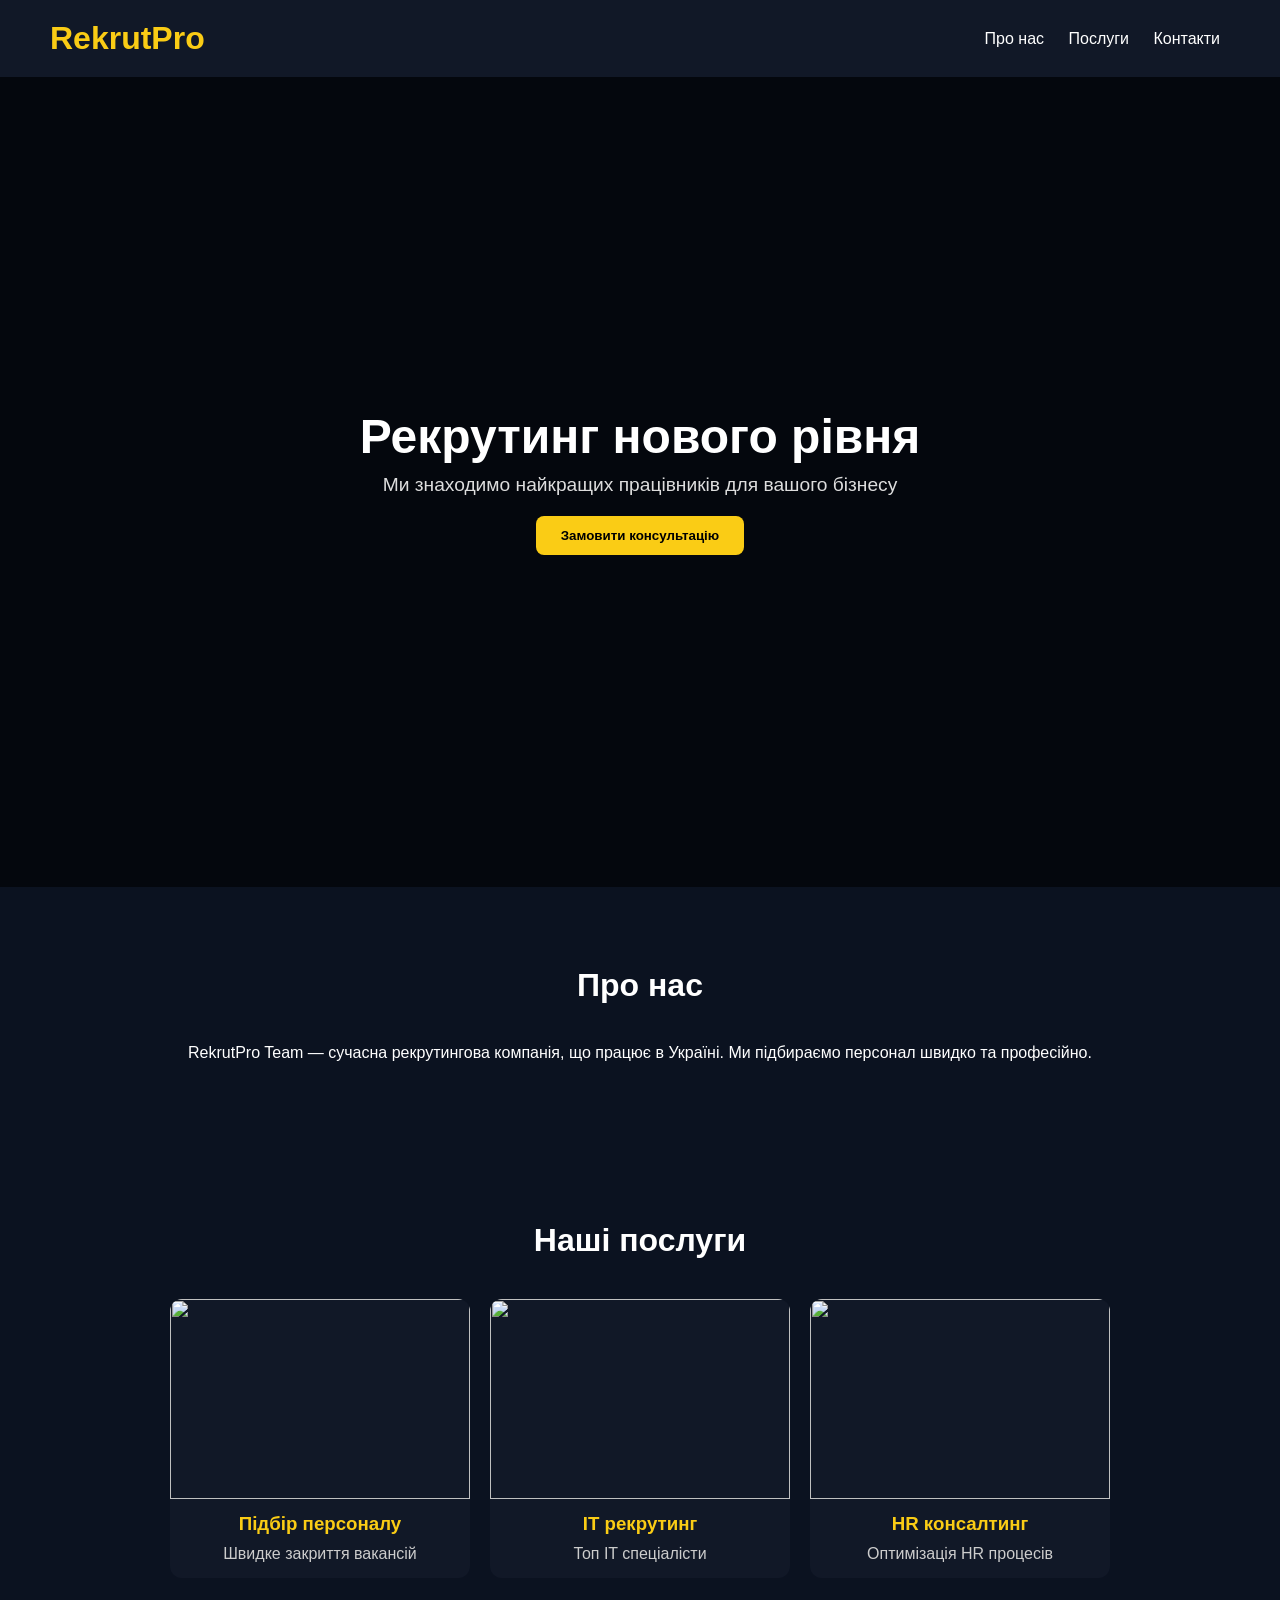
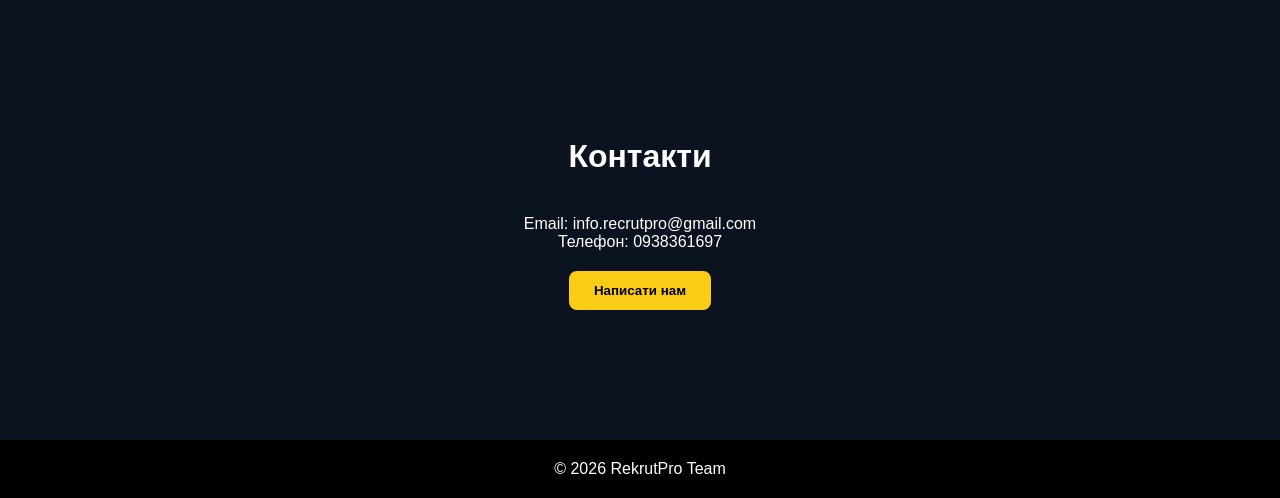
==== commit 798c3fe4: "Update index.html" ====
--- a/index.html
+++ b/index.html
@@ -217,7 +217,7 @@
 <div class="section" id="about">
 <h2>Про нас</h2>
 <p>
-RekrutPro Team — сучасна рекрутингова компанія, що працює в Україні та Європі.
+RekrutPro Team — сучасна рекрутингова компанія, що працює в Україні.
 Ми підбираємо персонал швидко та професійно.
 </p>
 </div>
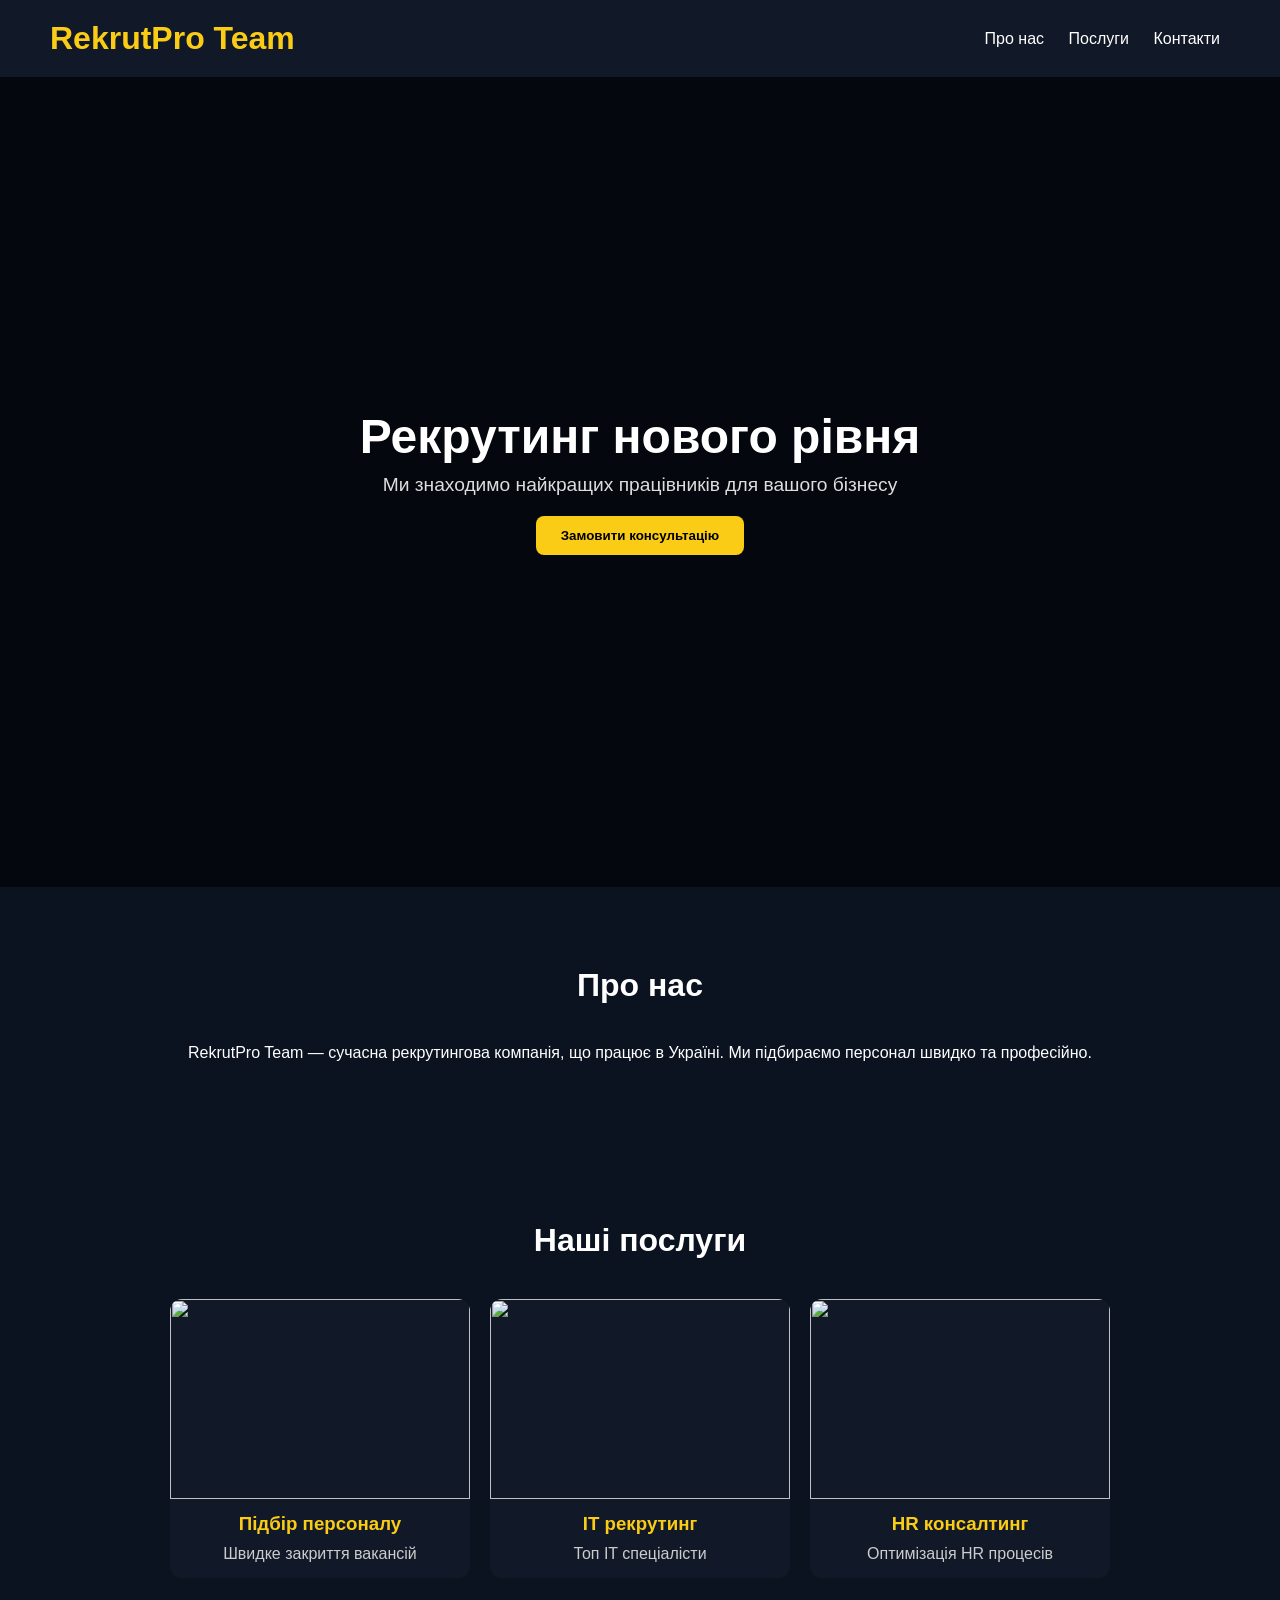
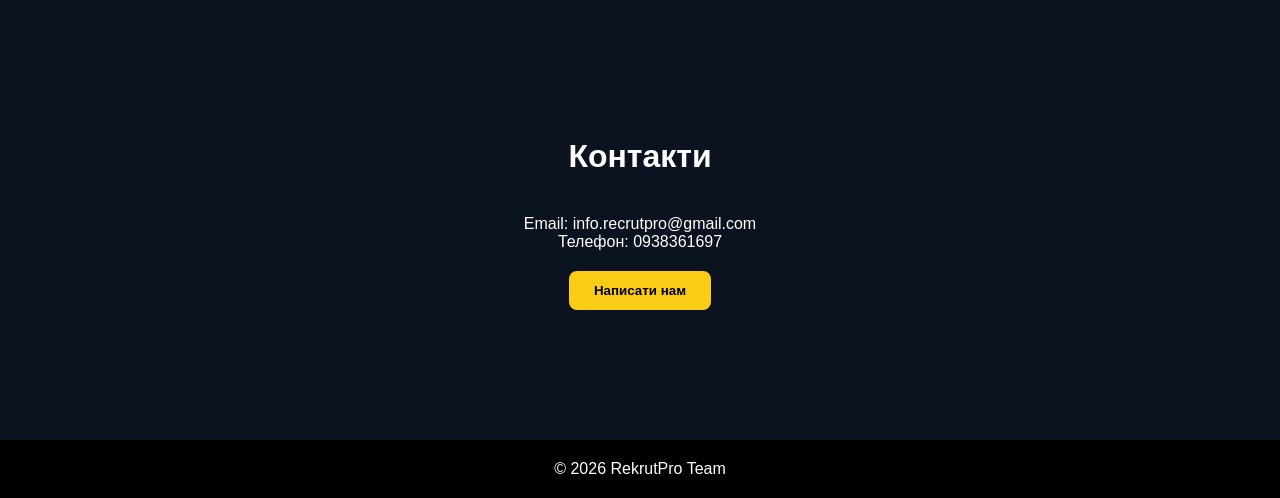
==== commit 23ae2678: "Update index.html" ====
--- a/index.html
+++ b/index.html
@@ -196,7 +196,7 @@
 <body>
 
 <header>
-<h1>RekrutPro</h1>
+<h1>RekrutPro Team</h1>
 <nav>
 <a href="#about">Про нас</a>
 <a href="#services">Послуги</a>
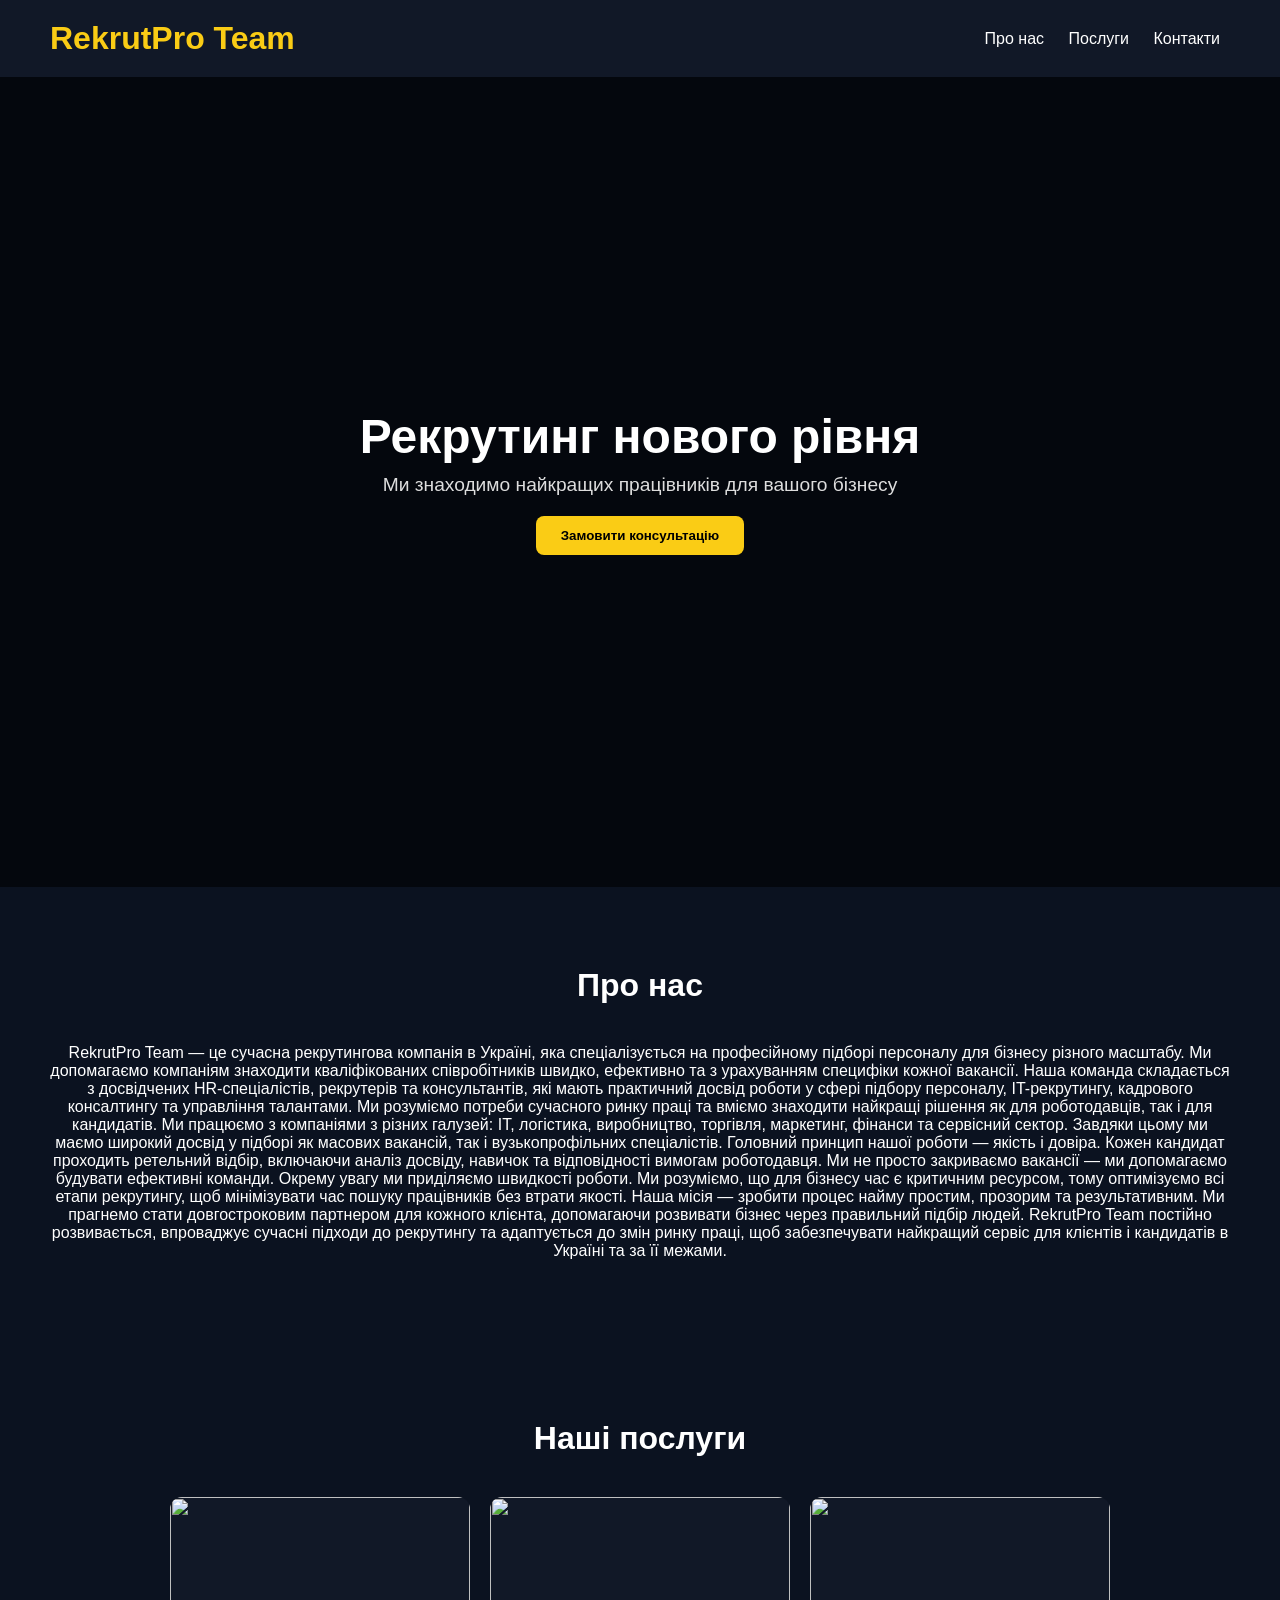
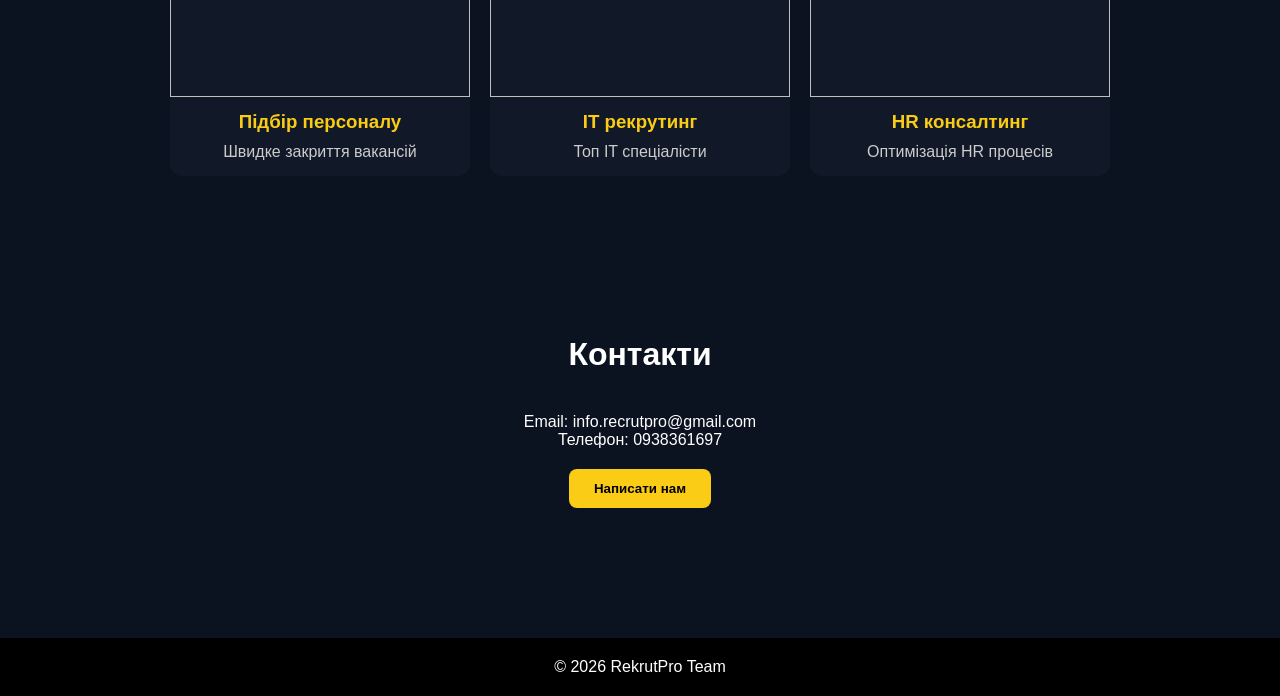
==== commit 069bc2ce: "Update index.html" ====
--- a/index.html
+++ b/index.html
@@ -217,8 +217,19 @@
 <div class="section" id="about">
 <h2>Про нас</h2>
 <p>
-RekrutPro Team — сучасна рекрутингова компанія, що працює в Україні.
-Ми підбираємо персонал швидко та професійно.
+RekrutPro Team — це сучасна рекрутингова компанія в Україні, яка спеціалізується на професійному підборі персоналу для бізнесу різного масштабу. Ми допомагаємо компаніям знаходити кваліфікованих співробітників швидко, ефективно та з урахуванням специфіки кожної вакансії.
+
+Наша команда складається з досвідчених HR-спеціалістів, рекрутерів та консультантів, які мають практичний досвід роботи у сфері підбору персоналу, IT-рекрутингу, кадрового консалтингу та управління талантами. Ми розуміємо потреби сучасного ринку праці та вміємо знаходити найкращі рішення як для роботодавців, так і для кандидатів.
+
+Ми працюємо з компаніями з різних галузей: IT, логістика, виробництво, торгівля, маркетинг, фінанси та сервісний сектор. Завдяки цьому ми маємо широкий досвід у підборі як масових вакансій, так і вузькопрофільних спеціалістів.
+
+Головний принцип нашої роботи — якість і довіра. Кожен кандидат проходить ретельний відбір, включаючи аналіз досвіду, навичок та відповідності вимогам роботодавця. Ми не просто закриваємо вакансії — ми допомагаємо будувати ефективні команди.
+
+Окрему увагу ми приділяємо швидкості роботи. Ми розуміємо, що для бізнесу час є критичним ресурсом, тому оптимізуємо всі етапи рекрутингу, щоб мінімізувати час пошуку працівників без втрати якості.
+
+Наша місія — зробити процес найму простим, прозорим та результативним. Ми прагнемо стати довгостроковим партнером для кожного клієнта, допомагаючи розвивати бізнес через правильний підбір людей.
+
+RekrutPro Team постійно розвивається, впроваджує сучасні підходи до рекрутингу та адаптується до змін ринку праці, щоб забезпечувати найкращий сервіс для клієнтів і кандидатів в Україні та за її межами.
 </p>
 </div>
 
